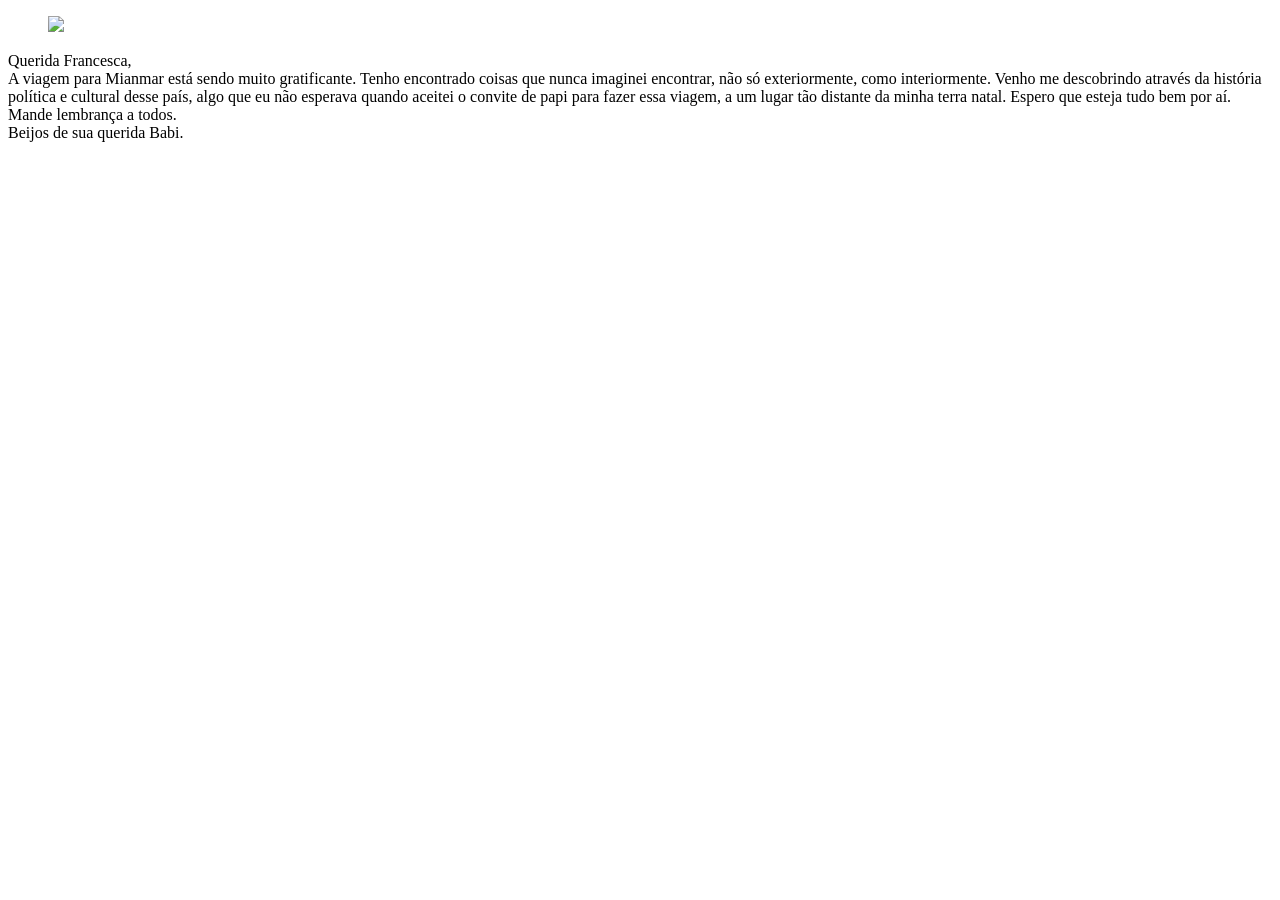
==== index.html @ 92e6df96 "celular" ====
<!DOCTYPE html>
<html lang="pt-br">
<head>
    <meta charset="UTF-8">
    <meta name="viewport" content="width=device-width, initial-scale=1.0">
    <title>Cartão postal 1</title>
    <link rel="stylesheet" href="style.css">
</head>
<body>
    <div class="flexionando">
        <div class="flip-card">
            <div class="card">
                <figure class="card-front">
                    <img src="./51yiUN9OgrL._AC_.jpg">
                </figure> 
                <div class= "card-back">
                    <p>
                        Querida Francesca,<br>
                        A viagem para Mianmar está sendo muito gratificante. Tenho encontrado coisas que nunca imaginei encontrar, não só exteriormente, como interiormente. Venho me descobrindo através da história política e cultural desse país, algo que eu não esperava quando aceitei o convite de papi para fazer essa viagem, a um lugar tão distante da minha terra natal. Espero que esteja tudo bem por aí. Mande lembrança a todos.<br> 
                        Beijos de sua querida Babi.
                    </p>
                </div>
            </div>
        </div>
    </div>
    
      
</body>
</html>
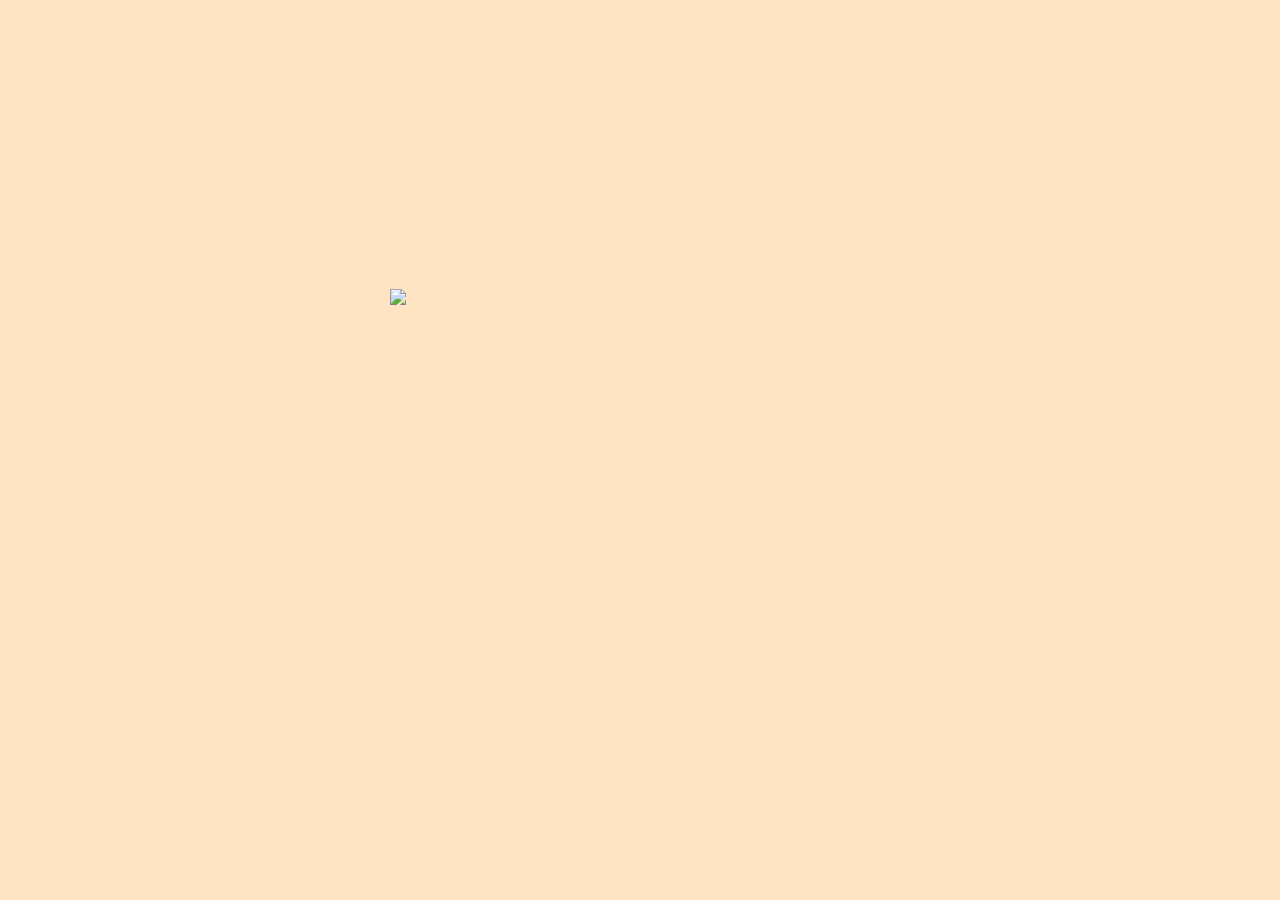
==== commit 1676309d: "mouse" ====
--- a/index.html
+++ b/index.html
@@ -4,7 +4,7 @@
     <meta charset="UTF-8">
     <meta name="viewport" content="width=device-width, initial-scale=1.0">
     <title>Cartão postal 1</title>
-    <link rel="stylesheet" href="style.css">
+    <link rel="stylesheet" text="text/css" href="css/style.css">
 </head>
 <body>
     <div class="flexionando">
@@ -26,4 +26,4 @@
     
       
 </body>
-</html>+</html>
--- a/css/style.css
+++ b/css/style.css
@@ -0,0 +1,56 @@
+* {
+    margin: 0;
+    padding: 0;
+    box-sizing: border-box;
+}
+
+body {
+    background-color: bisque;
+}
+
+.aviso h2 {
+   font-family: Georgia, serif;
+}
+
+.flexionando {
+    height: 100vh;
+    display: flex;
+    justify-content: center;
+    align-items: center;
+}
+
+.flip-card {
+    height: 323px;
+    width: 500px;
+    justify-content: center;
+    perspective: 1000px;
+}
+
+.flip-card:hover .card {
+    transform: rotateY(180deg);
+}
+
+.card {
+    transform-style: preserve-3d;
+    transition: transform 3s;
+}
+
+.card-front,
+.card-back {
+    backface-visibility: hidden;
+    position: absolute;
+}
+
+.card-back {
+    display: flex;
+    align-items: center;
+    justify-content: center;
+    background-color: cornsilk;
+    height: 323px;
+    width: 500px;
+    transform: rotateY(180deg);
+}
+
+.card-back p {
+    padding: 10px;
+}
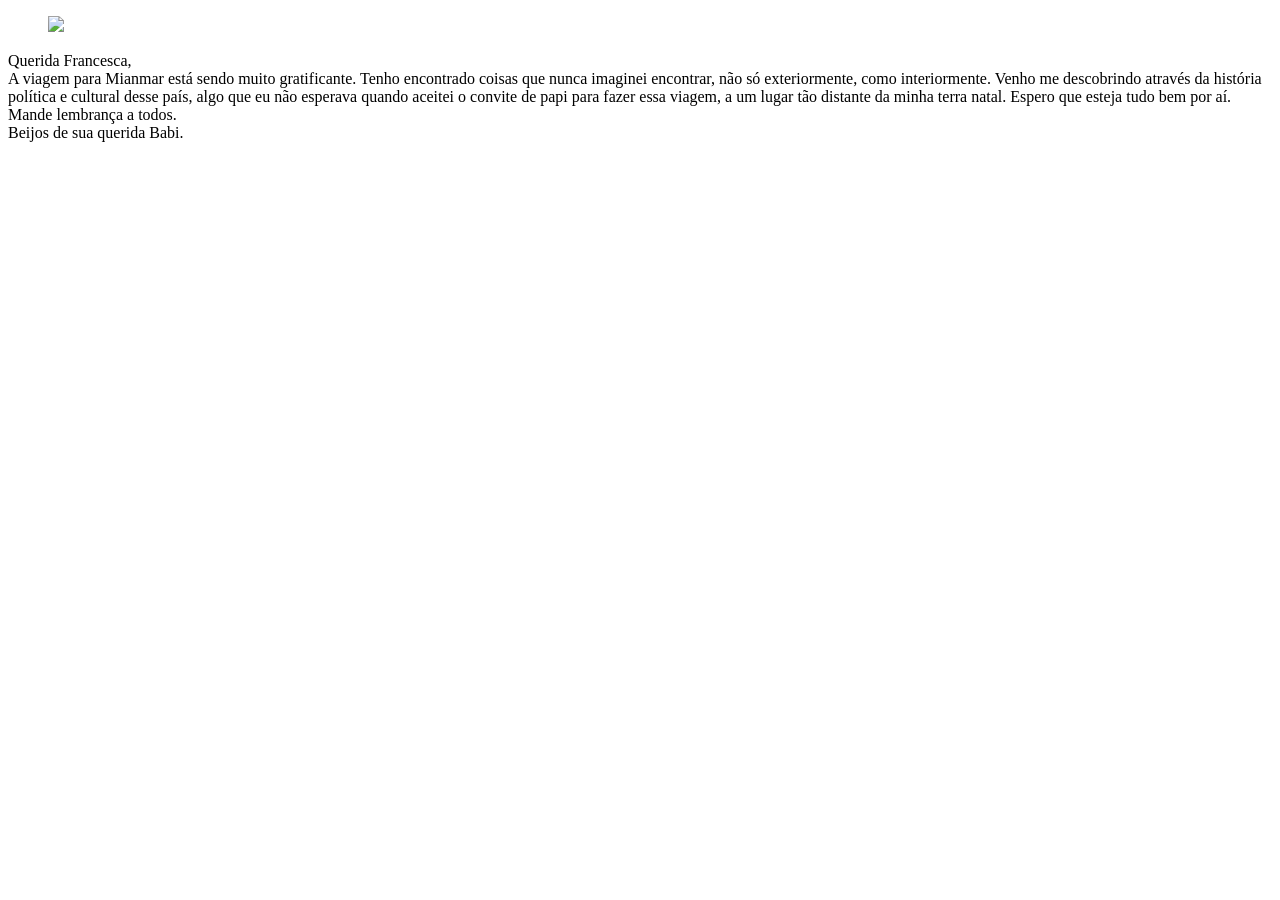
==== commit dc1a6abf: "rabbit" ====
--- a/index.html
+++ b/index.html
@@ -4,7 +4,7 @@
     <meta charset="UTF-8">
     <meta name="viewport" content="width=device-width, initial-scale=1.0">
     <title>Cartão postal 1</title>
-    <link rel="stylesheet" text="text/css" href="css/style.css">
+    <link rel="stylesheet" text="text/css" href="/rachel-oli.github.io/css/style.css">
 </head>
 <body>
     <div class="flexionando">
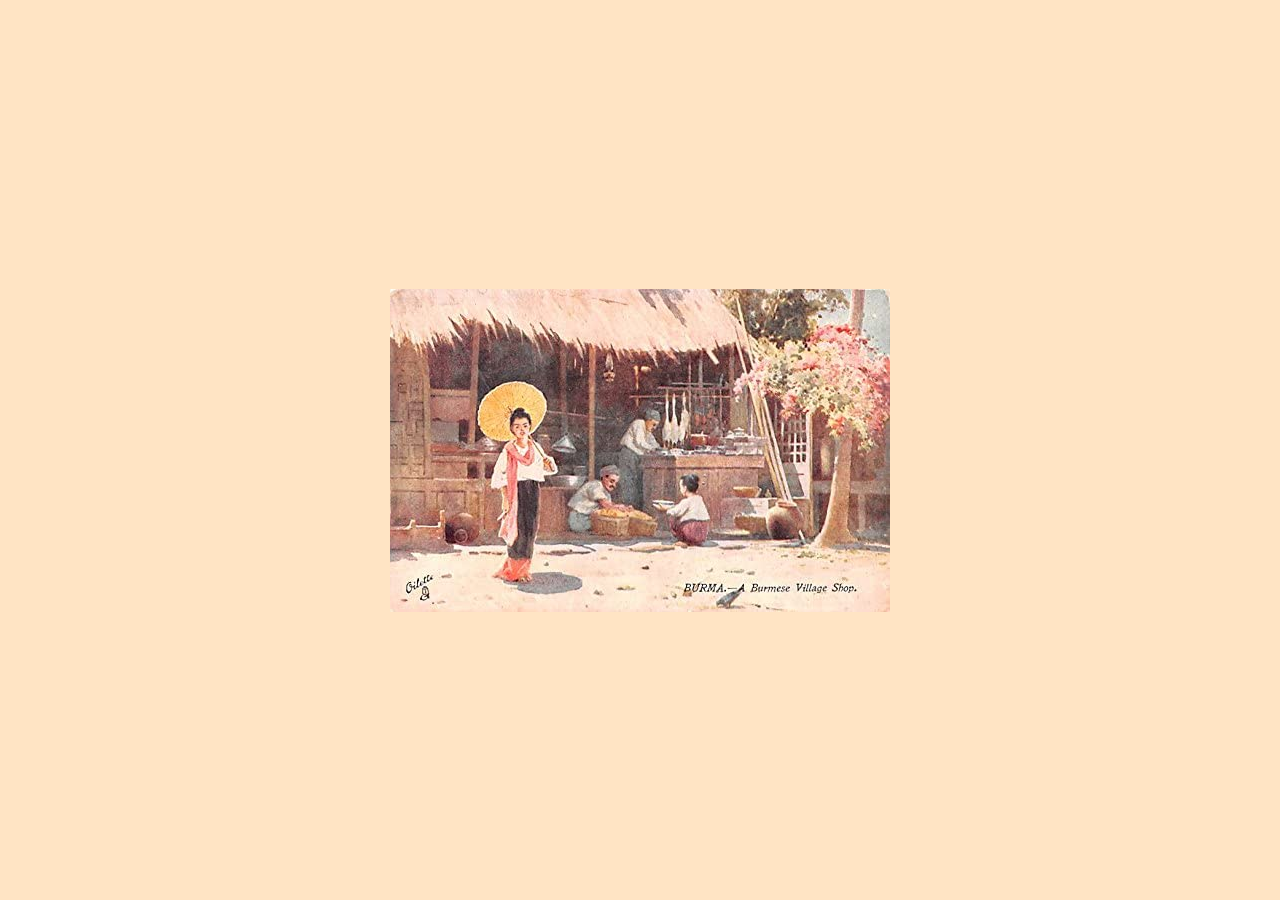
==== commit cdf821fd: "esperanca" ====
--- a/index.html
+++ b/index.html
@@ -4,7 +4,7 @@
     <meta charset="UTF-8">
     <meta name="viewport" content="width=device-width, initial-scale=1.0">
     <title>Cartão postal 1</title>
-    <link rel="stylesheet" text="text/css" href="/rachel-oli.github.io/css/style.css">
+    <link rel="stylesheet" text="text/css" href="./style.css">
 </head>
 <body>
     <div class="flexionando">
--- a/style.css
+++ b/style.css
@@ -0,0 +1,56 @@
+* {
+    margin: 0;
+    padding: 0;
+    box-sizing: border-box;
+}
+
+body {
+    background-color: bisque;
+}
+
+.aviso h2 {
+   font-family: Georgia, serif;
+}
+
+.flexionando {
+    height: 100vh;
+    display: flex;
+    justify-content: center;
+    align-items: center;
+}
+
+.flip-card {
+    height: 323px;
+    width: 500px;
+    justify-content: center;
+    perspective: 1000px;
+}
+
+.flip-card:hover .card {
+    transform: rotateY(180deg);
+}
+
+.card {
+    transform-style: preserve-3d;
+    transition: transform 3s;
+}
+
+.card-front,
+.card-back {
+    backface-visibility: hidden;
+    position: absolute;
+}
+
+.card-back {
+    display: flex;
+    align-items: center;
+    justify-content: center;
+    background-color: cornsilk;
+    height: 323px;
+    width: 500px;
+    transform: rotateY(180deg);
+}
+
+.card-back p {
+    padding: 10px;
+}
